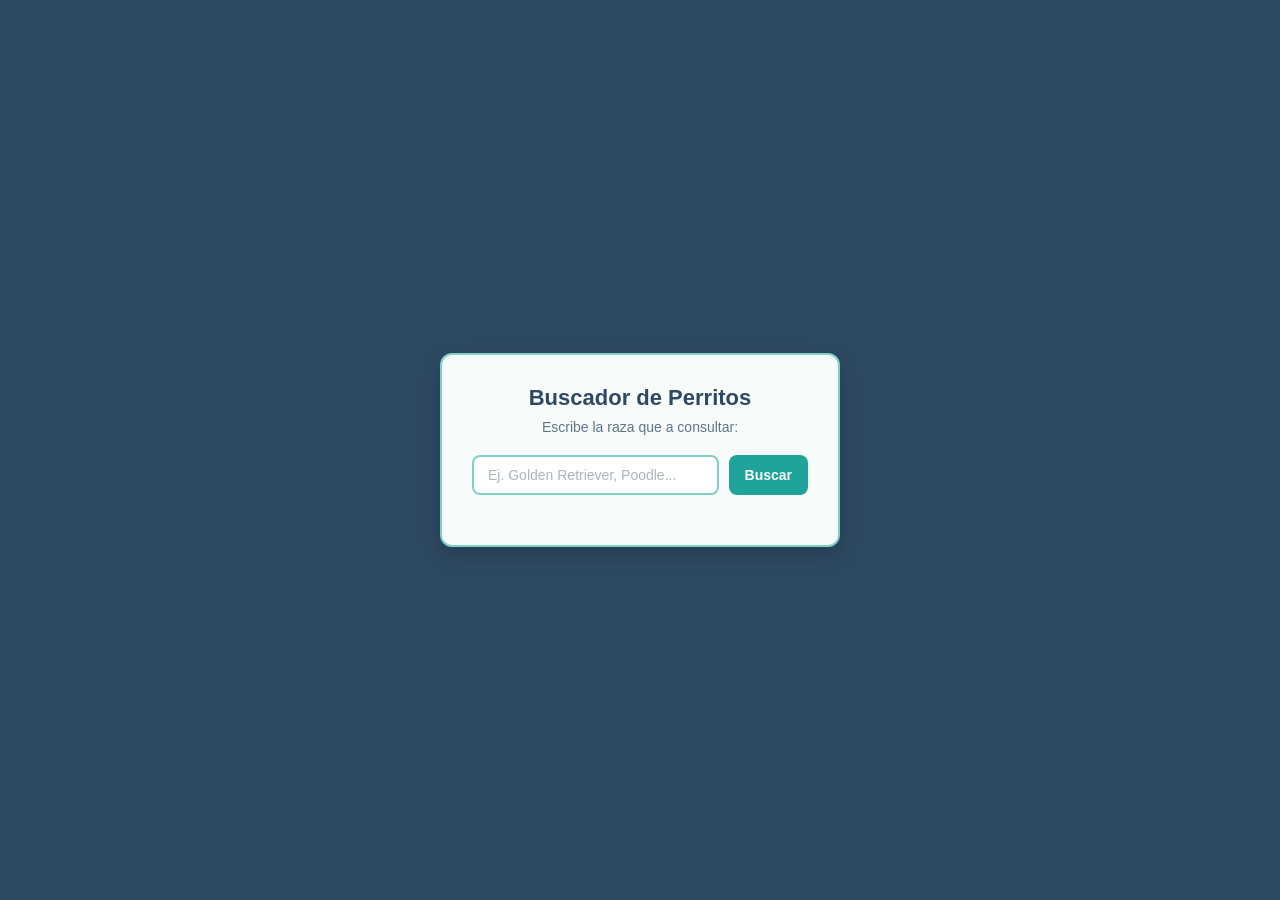
==== index.html @ 5e83907c "first commit" ====
<!DOCTYPE html>
<html lang="es">
<head>
    <meta charset="UTF-8">
    <meta name="viewport" content="width=device-width, initial-scale=1.0">
    <title>Buscador de Razas de Perros</title>
    <link rel="stylesheet" href="style.css">
</head>
<body>

    <div class="card">
        <h1>Buscador de Perritos</h1>
        <p>Escribe la raza que a consultar:</p>

        <div class="search-box">
            <input type="text" id="input-search" placeholder="Ej. Golden Retriever, Poodle...">
            <button id="btn-search">Buscar</button>
        </div>

        <div id="result-container" class="hidden">
            <div class="img-container">
                <img id="dog-img" src="" alt="Foto del perro">
            </div>
            
            <div class="details">
                <h2 id="dog-name">Nombre de la raza</h2>
                <p><strong>Personalidad:</strong> <span id="dog-temperament">-</span></p>
                <p><strong>Esperanza de vida:</strong> <span id="dog-life">-</span></p>
                <p><strong>Origen:</strong> <span id="dog-origin">-</span></p>
            </div>
        </div>

        <p id="error-msg" class="error hidden">No encontramos esa raza, intenta con otra.</p>
    </div>

    <script src="app.js"></script>
</body>
</html>
---- style.css ----
:root {
    --azul-oscuro: #2E4A62;
    --mentolado: #1FA39A;
    --mentita: #7FD1C7;
    --amber: #F2B84B;
    --full-blanco: #F7FBFA;
}

* {
    box-sizing: border-box;
    margin: 0;
    padding: 0;
}

body {
    font-family: 'Segoe UI', Tahoma, Geneva, Verdana, sans-serif;
    background-color: var(--azul-oscuro);
    color: var(--full-blanco);
    display: flex;
    justify-content: center;
    align-items: center;
    min-height: 100vh;
    margin: 0;
}

.card {
    background-color: var(--full-blanco);
    color: var(--azul-oscuro);
    border: 2px solid var(--mentita);
    padding: 30px;
    border-radius: 12px;
    box-shadow: 0 8px 24px rgba(0, 0, 0, 0.2);
    width: 100%;
    max-width: 400px;
    text-align: center;
}

h1 {
    color: var(--azul-oscuro);
    font-size: 22px;
    margin-bottom: 8px;
    font-weight: 700;
}

.card > p {
    color: var(--azul-oscuro);
    opacity: 0.75;
    font-size: 14px;
    margin-bottom: 20px;
}

.search-box {
    display: flex;
    gap: 10px;
    margin-bottom: 20px;
}

input {
    flex: 1;
    background-color: white;
    border: 2px solid var(--mentita);
    padding: 10px 14px;
    border-radius: 8px;
    font-size: 14px;
    color: var(--azul-oscuro);
    outline: none;
}

input::placeholder {
    color: var(--azul-oscuro);
    opacity: 0.4;
}

input:focus {
    border-color: var(--mentolado);
}

button {
    background-color: var(--mentolado);
    color: var(--full-blanco);
    border: none;
    padding: 10px 16px;
    border-radius: 8px;
    cursor: pointer;
    font-weight: 600;
    font-size: 14px;
    transition: background-color 0.2s ease;
}

button:hover {
    background-color: #17857d;
}

.hidden {
    display: none;
}

.img-container {
    height: 240px;
    border-radius: 8px;
    overflow: hidden;
    background-color: white;
    border: 2px solid var(--mentita);
    margin-bottom: 16px;
}

img {
    width: 100%;
    height: 100%;
    object-fit: cover;
}

.details {
    text-align: left;
    background-color: white;
    padding: 15px;
    border-radius: 8px;
    border: 1px solid var(--mentita);
}

.details h2 {
    margin: 0 0 10px 0;
    font-size: 17px;
    color: var(--azul-oscuro);
    text-align: center;
    border-bottom: 2px solid var(--mentita);
    padding-bottom: 6px;
}

.details p {
    margin: 6px 0;
    color: var(--azul-oscuro);
    font-size: 13px;
    display: flex;
    justify-content: space-between;
}

.details strong {
    color: var(--azul-oscuro);
}

.details span {
    color: var(--mentolado);
    font-weight: 600;
}

.error {
    color: var(--azul-oscuro);
    background-color: var(--amber);
    border: 1px solid #d9a23d;
    padding: 10px;
    border-radius: 8px;
    font-weight: 600;
    margin-top: 15px;
    font-size: 13px;
}
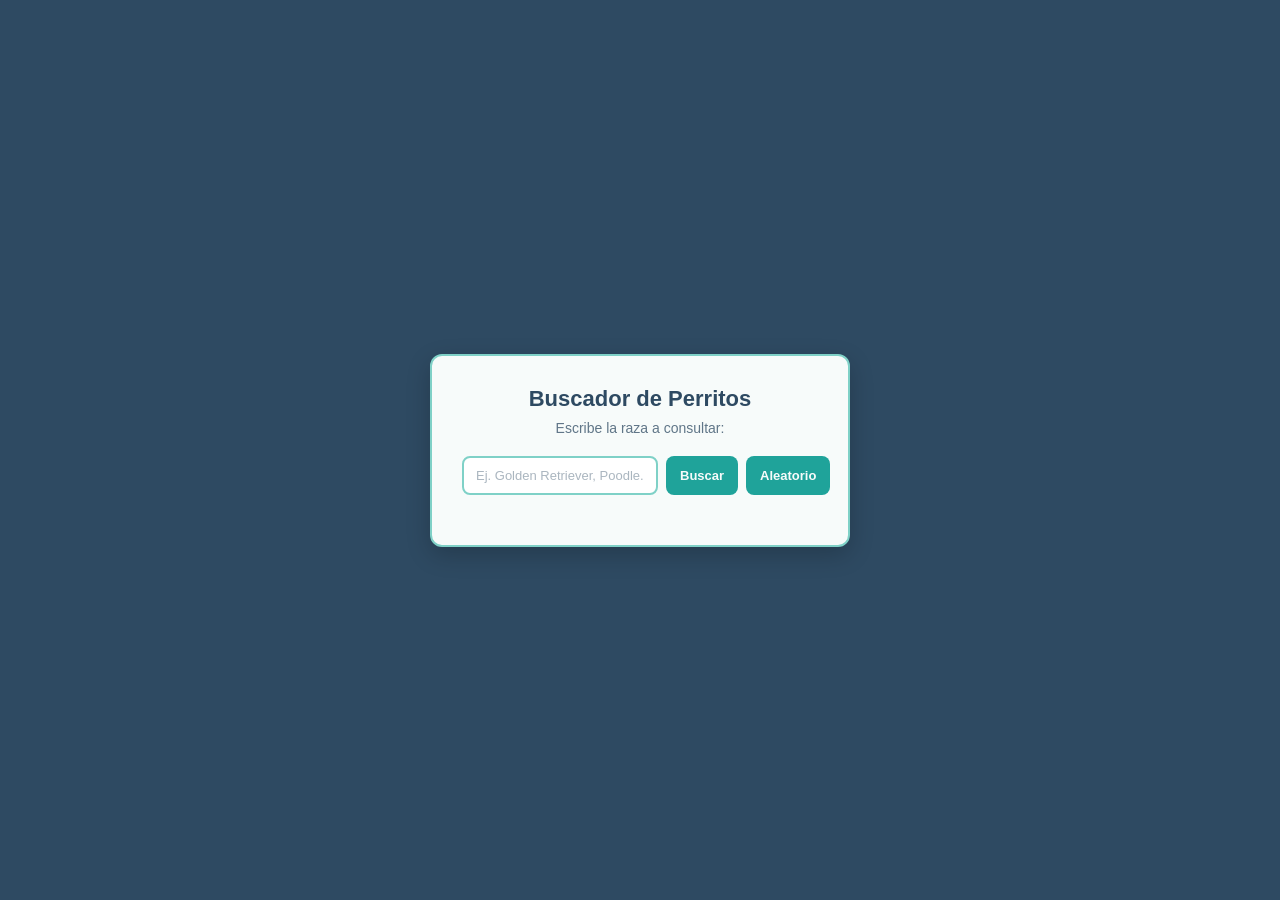
==== commit cf1b70f6: "Fucniones" ====
--- a/index.html
+++ b/index.html
@@ -10,11 +10,12 @@
 
     <div class="card">
         <h1>Buscador de Perritos</h1>
-        <p>Escribe la raza que a consultar:</p>
+        <p>Escribe la raza a consultar:</p>
 
         <div class="search-box">
             <input type="text" id="input-search" placeholder="Ej. Golden Retriever, Poodle...">
             <button id="btn-search">Buscar</button>
+            <button id="btn-random">Aleatorio</button>
         </div>
 
         <div id="result-container" class="hidden">
--- a/style.css
+++ b/style.css
@@ -1,4 +1,3 @@
-
 :root {
     --azul-oscuro: #2E4A62;
     --mentolado: #1FA39A;
@@ -32,7 +31,7 @@
     border-radius: 12px;
     box-shadow: 0 8px 24px rgba(0, 0, 0, 0.2);
     width: 100%;
-    max-width: 400px;
+    max-width: 420px;
     text-align: center;
 }
 
@@ -52,7 +51,7 @@
 
 .search-box {
     display: flex;
-    gap: 10px;
+    gap: 8px;
     margin-bottom: 20px;
 }
 
@@ -60,9 +59,9 @@
     flex: 1;
     background-color: white;
     border: 2px solid var(--mentita);
-    padding: 10px 14px;
+    padding: 10px 12px;
     border-radius: 8px;
-    font-size: 14px;
+    font-size: 13px;
     color: var(--azul-oscuro);
     outline: none;
 }
@@ -80,11 +79,11 @@
     background-color: var(--mentolado);
     color: var(--full-blanco);
     border: none;
-    padding: 10px 16px;
+    padding: 10px 14px;
     border-radius: 8px;
     cursor: pointer;
     font-weight: 600;
-    font-size: 14px;
+    font-size: 13px;
     transition: background-color 0.2s ease;
 }
 
@@ -154,4 +153,4 @@
     font-weight: 600;
     margin-top: 15px;
     font-size: 13px;
-}
+}
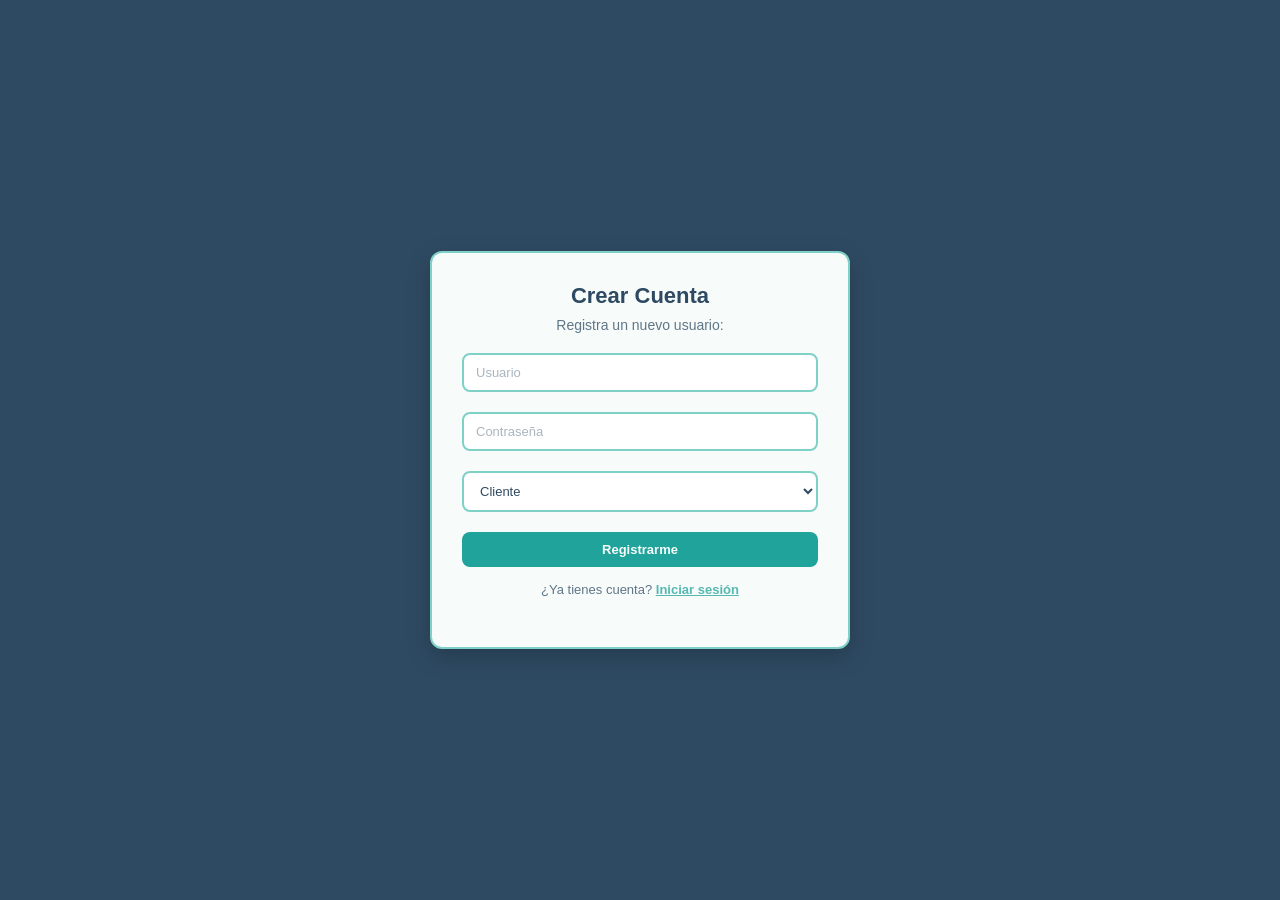
==== commit 42dcb55d: "More and More Funciones" ====
--- a/index.html
+++ b/index.html
@@ -3,37 +3,38 @@
 <head>
     <meta charset="UTF-8">
     <meta name="viewport" content="width=device-width, initial-scale=1.0">
-    <title>Buscador de Razas de Perros</title>
-    <link rel="stylesheet" href="style.css">
+    <title>Registro</title>
+    <link rel="stylesheet" href="./css/style.css">
+    <link rel="stylesheet" href="./css/sesion.css">
 </head>
 <body>
 
     <div class="card">
-        <h1>Buscador de Perritos</h1>
-        <p>Escribe la raza a consultar:</p>
+        <h1>Crear Cuenta</h1>
+        <p>Registra un nuevo usuario:</p>
 
-        <div class="search-box">
-            <input type="text" id="input-search" placeholder="Ej. Golden Retriever, Poodle...">
-            <button id="btn-search">Buscar</button>
-            <button id="btn-random">Aleatorio</button>
-        </div>
+        <form onsubmit="registrarUsuario(event)">
+            <div class="search-box">
+                <input type="text" id="regUser" placeholder="Usuario" required>
+            </div>
+            <div class="search-box">
+                <input type="password" id="regPass" placeholder="Contraseña" required>
+            </div>
+            <div class="search-box">
+                <select id="regRol" style="flex: 1; padding: 10px 12px; border-radius: 8px; border: 2px solid var(--mentita); background: white; color: var(--azul-oscuro); font-size: 13px;">
+                    <option value="Cliente">Cliente</option>
+                    <option value="Boss">Boss</option>
+                    <option value="Admin">Admin</option>
+                </select>
+            </div>
+            <button type="submit" style="width: 100%;">Registrarme</button>
+        </form>
 
-        <div id="result-container" class="hidden">
-            <div class="img-container">
-                <img id="dog-img" src="" alt="Foto del perro">
-            </div>
-            
-            <div class="details">
-                <h2 id="dog-name">Nombre de la raza</h2>
-                <p><strong>Personalidad:</strong> <span id="dog-temperament">-</span></p>
-                <p><strong>Esperanza de vida:</strong> <span id="dog-life">-</span></p>
-                <p><strong>Origen:</strong> <span id="dog-origin">-</span></p>
-            </div>
-        </div>
-
-        <p id="error-msg" class="error hidden">No encontramos esa raza, intenta con otra.</p>
+        <p style="margin-top: 15px; font-size: 13px;">
+            ¿Ya tienes cuenta? <a href="./html/sesion.html" style="color: var(--mentolado); font-weight: 600;">Iniciar sesión</a>
+        </p>
     </div>
 
-    <script src="app.js"></script>
+    <script src="./js/registro.js"></script>
 </body>
 </html>
--- a/css/style.css
+++ b/css/style.css
@@ -0,0 +1,161 @@
+:root {
+    --azul-oscuro: #2E4A62;
+    --mentolado: #1FA39A;
+    --mentita: #7FD1C7;
+    --amber: #F2B84B;
+    --full-blanco: #F7FBFA;
+}
+
+* {
+    box-sizing: border-box;
+    margin: 0;
+    padding: 0;
+}
+
+body {
+    font-family: 'Segoe UI', Tahoma, Geneva, Verdana, sans-serif;
+    background-color: var(--azul-oscuro);
+    color: var(--full-blanco);
+    display: flex;
+    justify-content: center;
+    align-items: center;
+    min-height: 100vh;
+    margin: 0;
+}
+
+.card {
+    background-color: var(--full-blanco);
+    color: var(--azul-oscuro);
+    border: 2px solid var(--mentita);
+    padding: 30px;
+    border-radius: 12px;
+    box-shadow: 0 8px 24px rgba(0, 0, 0, 0.2);
+    width: 100%;
+    max-width: 420px;
+    text-align: center;
+}
+
+h1 {
+    color: var(--azul-oscuro);
+    font-size: 22px;
+    margin-bottom: 8px;
+    font-weight: 700;
+}
+
+.card > p {
+    color: var(--azul-oscuro);
+    opacity: 0.75;
+    font-size: 14px;
+    margin-bottom: 20px;
+}
+
+input {
+    flex: 1;
+    background-color: white;
+    border: 2px solid var(--mentita);
+    padding: 10px 12px;
+    border-radius: 8px;
+    font-size: 13px;
+    color: var(--azul-oscuro);
+    outline: none;
+}
+
+input::placeholder {
+    color: var(--azul-oscuro);
+    opacity: 0.4;
+}
+
+input:focus {
+    border-color: var(--mentolado);
+}
+
+button {
+    background-color: var(--mentolado);
+    color: var(--full-blanco);
+    border: none;
+    padding: 10px 14px;
+    border-radius: 8px;
+    cursor: pointer;
+    font-weight: 600;
+    font-size: 13px;
+    transition: background-color 0.2s ease;
+}
+
+button:hover {
+    background-color: #17857d;
+}
+
+.hidden {
+    display: none;
+}
+
+.error {
+    color: var(--azul-oscuro);
+    background-color: var(--amber);
+    border: 1px solid #d9a23d;
+    padding: 10px;
+    border-radius: 8px;
+    font-weight: 600;
+    margin-top: 15px;
+    font-size: 13px;
+}
+
+.search-box {
+    display: flex;
+    gap: 8px;
+    margin-bottom: 20px;
+}
+
+.img-container {
+    width: 100%;
+    height: 240px;
+    border-radius: 8px;
+    overflow: hidden;
+    background-color: white;
+    border: 2px solid var(--mentita);
+    margin-bottom: 16px;
+}
+
+img {
+    width: 100%;
+    height: 100%;
+    max-width: 100%;
+    object-fit: cover;
+    display: block;
+}
+
+.details {
+    text-align: left;
+    background-color: white;
+    padding: 15px;
+    border-radius: 8px;
+    border: 1px solid var(--mentita);
+}
+
+.details h2 {
+    margin: 0 0 10px 0;
+    font-size: 17px;
+    color: var(--azul-oscuro);
+    text-align: center;
+    border-bottom: 2px solid var(--mentita);
+    padding-bottom: 6px;
+}
+
+.details p {
+    margin: 6px 0;
+    color: var(--azul-oscuro);
+    font-size: 13px;
+    display: flex;
+    justify-content: space-between;
+    gap: 10px;
+}
+
+.details strong {
+    color: var(--azul-oscuro);
+}
+
+.details span {
+    color: var(--mentolado);
+    font-weight: 600;
+    text-align: right;
+}
--- a/css/sesion.css
+++ b/css/sesion.css
@@ -0,0 +1,39 @@
+.campo-grupo {
+    display: flex;
+    margin-bottom: 14px;
+}
+
+select {
+    flex: 1;
+    background-color: white;
+    border: 2px solid var(--mentita);
+    padding: 10px 12px;
+    border-radius: 8px;
+    font-size: 13px;
+    color: var(--azul-oscuro);
+    outline: none;
+}
+
+select:focus {
+    border-color: var(--mentolado);
+}
+
+.btn-completo {
+    width: 100%;
+}
+
+.texto-cambio {
+    margin-top: 15px;
+    font-size: 13px;
+    color: var(--azul-oscuro);
+}
+
+.texto-cambio a {
+    color: var(--mentolado);
+    font-weight: 600;
+    text-decoration: none;
+}
+
+.texto-cambio a:hover {
+    text-decoration: underline;
+}
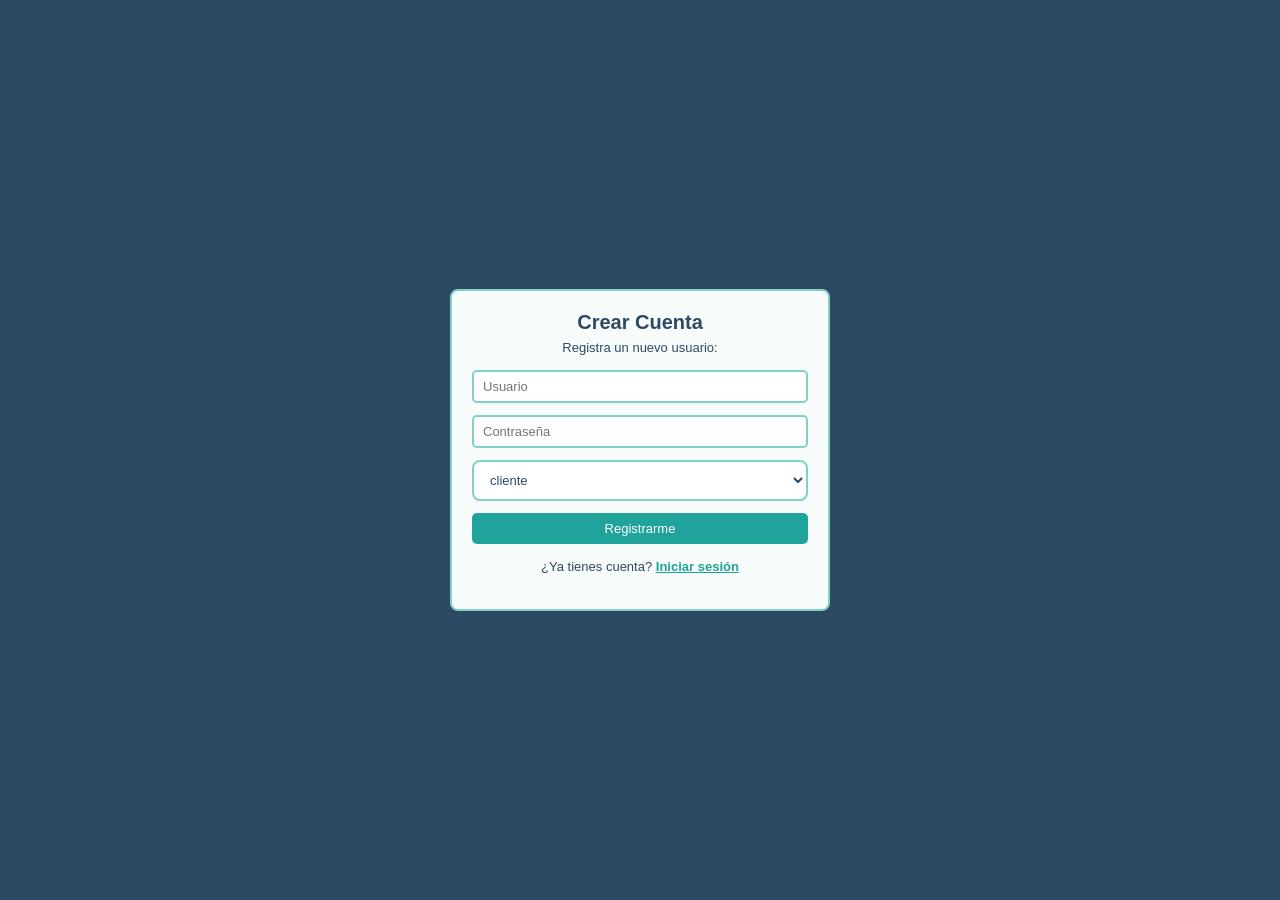
==== commit 14ea99df: "++Funciones" ====
--- a/index.html
+++ b/index.html
@@ -21,10 +21,10 @@
                 <input type="password" id="regPass" placeholder="Contraseña" required>
             </div>
             <div class="search-box">
-                <select id="regRol" style="flex: 1; padding: 10px 12px; border-radius: 8px; border: 2px solid var(--mentita); background: white; color: var(--azul-oscuro); font-size: 13px;">
-                    <option value="Cliente">Cliente</option>
-                    <option value="Boss">Boss</option>
-                    <option value="Admin">Admin</option>
+                 <select id="regRol" style="flex: 1; padding: 10px 12px; border-radius: 8px; border: 2px solid var(--mentita); background: white; color: var(--azul-oscuro); font-size: 13px;">
+                    <option value="cliente">cliente</option>
+                    <option value="boss">boss</option>
+                    <option value="admin">admin</option>
                 </select>
             </div>
             <button type="submit" style="width: 100%;">Registrarme</button>
--- a/css/style.css
+++ b/css/style.css
@@ -13,76 +13,53 @@
 }
 
 body {
-    font-family: 'Segoe UI', Tahoma, Geneva, Verdana, sans-serif;
+    font-family: Arial, sans-serif;
     background-color: var(--azul-oscuro);
     color: var(--full-blanco);
     display: flex;
     justify-content: center;
     align-items: center;
     min-height: 100vh;
-    margin: 0;
 }
 
 .card {
     background-color: var(--full-blanco);
     color: var(--azul-oscuro);
     border: 2px solid var(--mentita);
-    padding: 30px;
-    border-radius: 12px;
-    box-shadow: 0 8px 24px rgba(0, 0, 0, 0.2);
+    padding: 20px;
+    border-radius: 8px;
     width: 100%;
-    max-width: 420px;
+    max-width: 380px;
     text-align: center;
 }
 
 h1 {
-    color: var(--azul-oscuro);
-    font-size: 22px;
-    margin-bottom: 8px;
-    font-weight: 700;
+    font-size: 20px;
+    margin-bottom: 6px;
 }
 
 .card > p {
-    color: var(--azul-oscuro);
-    opacity: 0.75;
-    font-size: 14px;
-    margin-bottom: 20px;
+    font-size: 13px;
+    margin-bottom: 15px;
 }
 
 input {
     flex: 1;
-    background-color: white;
     border: 2px solid var(--mentita);
-    padding: 10px 12px;
-    border-radius: 8px;
+    padding: 7px 9px;
+    border-radius: 5px;
     font-size: 13px;
     color: var(--azul-oscuro);
-    outline: none;
-}
-
-input::placeholder {
-    color: var(--azul-oscuro);
-    opacity: 0.4;
-}
-
-input:focus {
-    border-color: var(--mentolado);
 }
 
 button {
     background-color: var(--mentolado);
-    color: var(--full-blanco);
+    color: white;
     border: none;
-    padding: 10px 14px;
-    border-radius: 8px;
+    padding: 8px 10px;
+    border-radius: 5px;
     cursor: pointer;
-    font-weight: 600;
     font-size: 13px;
-    transition: background-color 0.2s ease;
-}
-
-button:hover {
-    background-color: #17857d;
 }
 
 .hidden {
@@ -90,36 +67,32 @@
 }
 
 .error {
+    background-color: var(--amber);
     color: var(--azul-oscuro);
-    background-color: var(--amber);
-    border: 1px solid #d9a23d;
-    padding: 10px;
-    border-radius: 8px;
-    font-weight: 600;
-    margin-top: 15px;
+    padding: 8px;
+    border-radius: 5px;
+    margin-top: 10px;
     font-size: 13px;
 }
 
 .search-box {
     display: flex;
-    gap: 8px;
-    margin-bottom: 20px;
+    gap: 6px;
+    margin-bottom: 12px;
 }
 
 .img-container {
     width: 100%;
-    height: 240px;
-    border-radius: 8px;
+    height: 200px;
+    border: 2px solid var(--mentita);
+    border-radius: 5px;
     overflow: hidden;
-    background-color: white;
-    border: 2px solid var(--mentita);
-    margin-bottom: 16px;
+    margin-bottom: 10px;
 }
 
 img {
     width: 100%;
     height: 100%;
-    max-width: 100%;
     object-fit: cover;
     display: block;
 }
@@ -127,35 +100,97 @@
 .details {
     text-align: left;
     background-color: white;
-    padding: 15px;
-    border-radius: 8px;
+    padding: 10px;
+    border-radius: 5px;
+    border: 1px solid var(--mentita);
+    font-size: 13px;
+}
+
+.details h2 {
+    font-size: 15px;
+    margin-bottom: 6px;
+    text-align: center;
+}
+
+.details p {
+    margin-bottom: 4px;
+}
+
+select {
+    flex: 1;
+    border: 2px solid var(--mentita);
+    padding: 7px 9px;
+    border-radius: 5px;
+    font-size: 13px;
+    background-color: white;
+    color: var(--azul-oscuro);
+}
+
+.galeria-grid {
+    display: grid;
+    grid-template-columns: repeat(2, 1fr);
+    gap: 8px;
+}
+
+.galeria-grid img {
+    width: 100%;
+    height: 110px;
+    object-fit: cover;
+    border-radius: 5px;
     border: 1px solid var(--mentita);
 }
 
-.details h2 {
-    margin: 0 0 10px 0;
-    font-size: 17px;
-    color: var(--azul-oscuro);
-    text-align: center;
-    border-bottom: 2px solid var(--mentita);
-    padding-bottom: 6px;
+.tabla-contenedor {
+    max-height: 250px;
+    overflow-y: auto;
 }
 
-.details p {
-    margin: 6px 0;
-    color: var(--azul-oscuro);
-    font-size: 13px;
-    display: flex;
-    justify-content: space-between;
-    gap: 10px;
+table {
+    width: 100%;
+    border-collapse: collapse;
+    font-size: 12px;
+    background-color: white;
+    text-align: left;
 }
 
-.details strong {
-    color: var(--azul-oscuro);
+th, td {
+    border: 1px solid var(--mentita);
+    padding: 6px;
 }
 
-.details span {
-    color: var(--mentolado);
-    font-weight: 600;
-    text-align: right;
+th {
+    background-color: var(--mentolado);
+    color: white;
+}
+
+.galeria-grid {
+    display: grid;
+    grid-template-columns: repeat(2, 1fr);
+    gap: 6px;
+}
+
+.galeria-grid img {
+    width: 100%;
+    height: 110px;
+    object-fit: cover;
+    border-radius: 5px;
+    border: 1px solid var(--mentita);
+}
+
+table {
+    width: 100%;
+    border-collapse: collapse;
+    font-size: 12px;
+    background-color: white;
+    text-align: left;
+}
+
+th, td {
+    border: 1px solid var(--mentita);
+    padding: 6px;
+}
+
+th {
+    background-color: var(--mentolado);
+    color: white;
 }
--- a/css/sesion.css
+++ b/css/sesion.css
@@ -1,21 +1,16 @@
 .campo-grupo {
     display: flex;
-    margin-bottom: 14px;
+    margin-bottom: 10px;
 }
 
 select {
     flex: 1;
+    border: 2px solid var(--mentita);
+    padding: 7px 9px;
+    border-radius: 5px;
+    font-size: 13px;
     background-color: white;
-    border: 2px solid var(--mentita);
-    padding: 10px 12px;
-    border-radius: 8px;
-    font-size: 13px;
     color: var(--azul-oscuro);
-    outline: none;
-}
-
-select:focus {
-    border-color: var(--mentolado);
 }
 
 .btn-completo {
@@ -23,17 +18,10 @@
 }
 
 .texto-cambio {
-    margin-top: 15px;
+    margin-top: 12px;
     font-size: 13px;
-    color: var(--azul-oscuro);
 }
 
 .texto-cambio a {
     color: var(--mentolado);
-    font-weight: 600;
-    text-decoration: none;
-}
-
-.texto-cambio a:hover {
-    text-decoration: underline;
 }
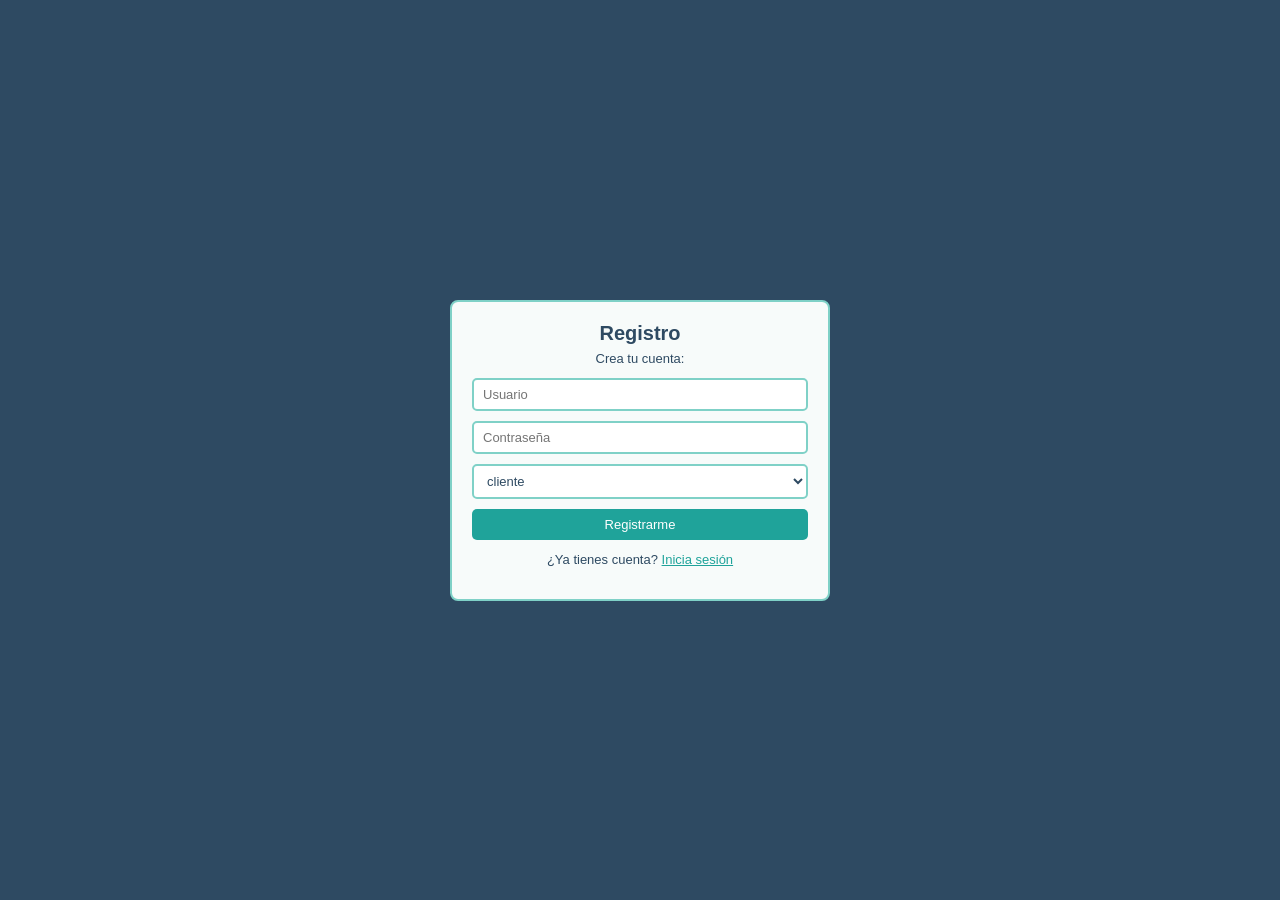
==== commit d8d93cfa: "Mejoras" ====
--- a/index.html
+++ b/index.html
@@ -8,31 +8,28 @@
     <link rel="stylesheet" href="./css/sesion.css">
 </head>
 <body>
+    <div class="card">
+        <h1>Registro</h1>
+        <p>Crea tu cuenta:</p>
 
-    <div class="card">
-        <h1>Crear Cuenta</h1>
-        <p>Registra un nuevo usuario:</p>
-
-        <form onsubmit="registrarUsuario(event)">
-            <div class="search-box">
-                <input type="text" id="regUser" placeholder="Usuario" required>
+        <form onsubmit="registrar(event)">
+            <div class="fila">
+                <input type="text" id="usuarioReg" placeholder="Usuario" required>
             </div>
-            <div class="search-box">
-                <input type="password" id="regPass" placeholder="Contraseña" required>
+            <div class="fila">
+                <input type="password" id="claveReg" placeholder="Contraseña" required>
             </div>
-            <div class="search-box">
-                 <select id="regRol" style="flex: 1; padding: 10px 12px; border-radius: 8px; border: 2px solid var(--mentita); background: white; color: var(--azul-oscuro); font-size: 13px;">
+            <div class="fila">
+                <select id="rolReg">
                     <option value="cliente">cliente</option>
+                    <option value="admin">admin</option>
                     <option value="boss">boss</option>
-                    <option value="admin">admin</option>
                 </select>
             </div>
-            <button type="submit" style="width: 100%;">Registrarme</button>
+            <button type="submit" class="ancho-full">Registrarme</button>
         </form>
 
-        <p style="margin-top: 15px; font-size: 13px;">
-            ¿Ya tienes cuenta? <a href="./html/sesion.html" style="color: var(--mentolado); font-weight: 600;">Iniciar sesión</a>
-        </p>
+        <p class="enlace-texto">¿Ya tienes cuenta? <a href="./html/sesion.html">Inicia sesión</a></p>
     </div>
 
     <script src="./js/registro.js"></script>
--- a/css/style.css
+++ b/css/style.css
@@ -40,15 +40,22 @@
 
 .card > p {
     font-size: 13px;
-    margin-bottom: 15px;
+    margin-bottom: 12px;
 }
 
-input {
+.fila {
+    display: flex;
+    gap: 6px;
+    margin-bottom: 10px;
+}
+
+input, select {
     flex: 1;
     border: 2px solid var(--mentita);
     padding: 7px 9px;
     border-radius: 5px;
     font-size: 13px;
+    background-color: white;
     color: var(--azul-oscuro);
 }
 
@@ -62,7 +69,16 @@
     font-size: 13px;
 }
 
-.hidden {
+.btn-oscuro {
+    background-color: var(--azul-oscuro);
+    margin-top: 12px;
+}
+
+.ancho-full {
+    width: 100%;
+}
+
+.ocultar {
     display: none;
 }
 
@@ -75,74 +91,55 @@
     font-size: 13px;
 }
 
-.search-box {
-    display: flex;
-    gap: 6px;
-    margin-bottom: 12px;
-}
-
-.img-container {
+.caja-foto {
     width: 100%;
-    height: 200px;
+    height: 190px;
     border: 2px solid var(--mentita);
     border-radius: 5px;
     overflow: hidden;
     margin-bottom: 10px;
 }
 
-img {
+.caja-foto img {
     width: 100%;
     height: 100%;
     object-fit: cover;
     display: block;
 }
 
-.details {
+.cuadricula {
+    display: grid;
+    grid-template-columns: repeat(2, 1fr);
+    gap: 6px;
+    margin-bottom: 10px;
+}
+
+.cuadricula img {
+    width: 100%;
+    height: 105px;
+    object-fit: cover;
+    border-radius: 5px;
+    border: 1px solid var(--mentita);
+}
+
+.caja-datos {
     text-align: left;
     background-color: white;
     padding: 10px;
     border-radius: 5px;
     border: 1px solid var(--mentita);
     font-size: 13px;
+    margin-top: 8px;
 }
 
-.details h2 {
+.caja-datos h2 {
     font-size: 15px;
     margin-bottom: 6px;
     text-align: center;
 }
 
-.details p {
+.caja-datos p {
     margin-bottom: 4px;
-}
-
-select {
-    flex: 1;
-    border: 2px solid var(--mentita);
-    padding: 7px 9px;
-    border-radius: 5px;
-    font-size: 13px;
-    background-color: white;
-    color: var(--azul-oscuro);
-}
-
-.galeria-grid {
-    display: grid;
-    grid-template-columns: repeat(2, 1fr);
-    gap: 8px;
-}
-
-.galeria-grid img {
-    width: 100%;
-    height: 110px;
-    object-fit: cover;
-    border-radius: 5px;
-    border: 1px solid var(--mentita);
-}
-
-.tabla-contenedor {
-    max-height: 250px;
-    overflow-y: auto;
 }
 
 table {
@@ -151,38 +148,7 @@
     font-size: 12px;
     background-color: white;
     text-align: left;
-}
-
-th, td {
-    border: 1px solid var(--mentita);
-    padding: 6px;
-}
-
-th {
-    background-color: var(--mentolado);
-    color: white;
-}
-
-.galeria-grid {
-    display: grid;
-    grid-template-columns: repeat(2, 1fr);
-    gap: 6px;
-}
-
-.galeria-grid img {
-    width: 100%;
-    height: 110px;
-    object-fit: cover;
-    border-radius: 5px;
-    border: 1px solid var(--mentita);
-}
-
-table {
-    width: 100%;
-    border-collapse: collapse;
-    font-size: 12px;
-    background-color: white;
-    text-align: left;
+    margin-top: 8px;
 }
 
 th, td {
--- a/css/sesion.css
+++ b/css/sesion.css
@@ -1,27 +1,8 @@
-.campo-grupo {
-    display: flex;
-    margin-bottom: 10px;
-}
-
-select {
-    flex: 1;
-    border: 2px solid var(--mentita);
-    padding: 7px 9px;
-    border-radius: 5px;
-    font-size: 13px;
-    background-color: white;
-    color: var(--azul-oscuro);
-}
-
-.btn-completo {
-    width: 100%;
-}
-
-.texto-cambio {
+.enlace-texto {
     margin-top: 12px;
     font-size: 13px;
 }
 
-.texto-cambio a {
+.enlace-texto a {
     color: var(--mentolado);
 }
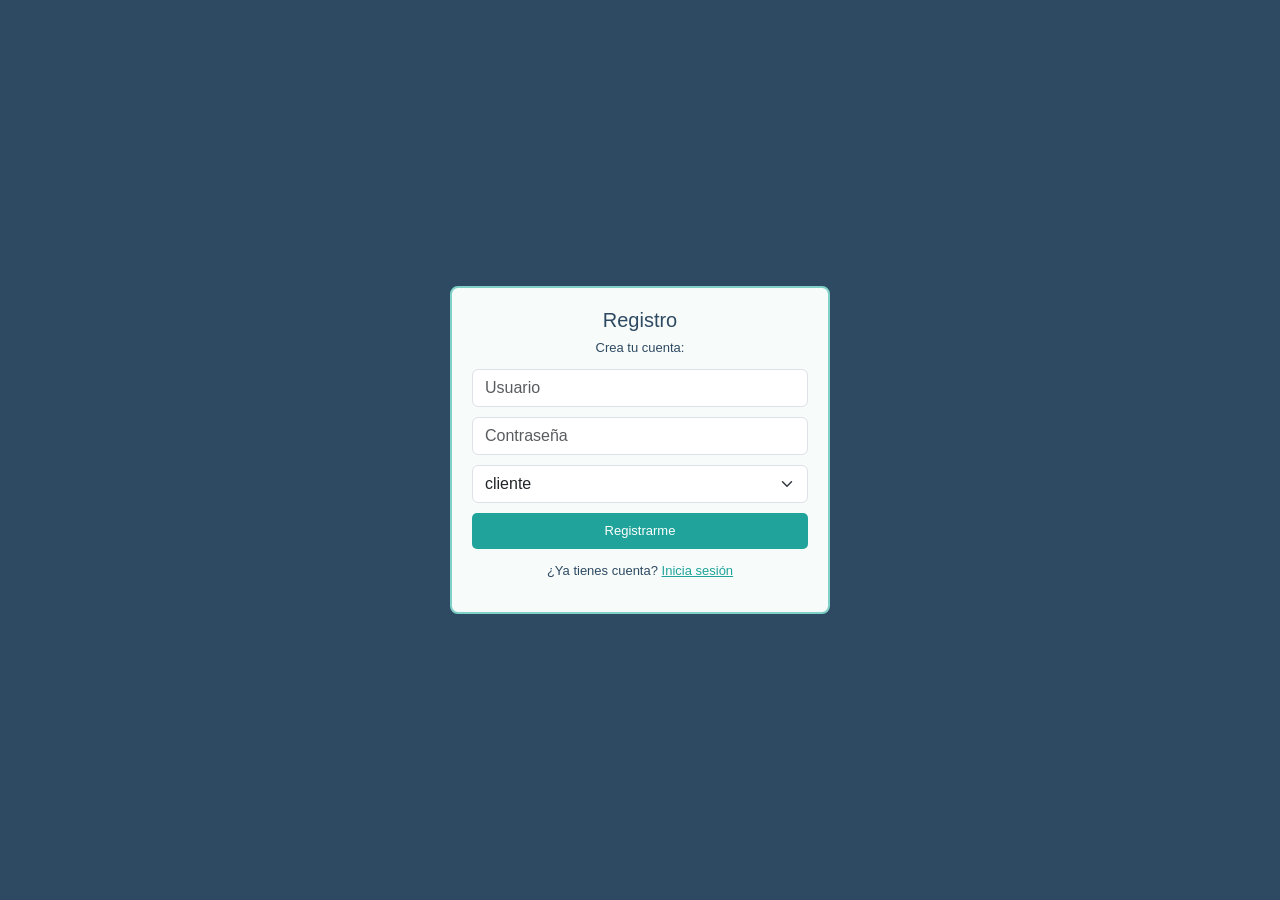
==== commit 02676c0b: "+funciones finales" ====
--- a/index.html
+++ b/index.html
@@ -4,33 +4,37 @@
     <meta charset="UTF-8">
     <meta name="viewport" content="width=device-width, initial-scale=1.0">
     <title>Registro</title>
+    <link href="https://cdn.jsdelivr.net/npm/bootstrap@5.3.3/dist/css/bootstrap.min.css" rel="stylesheet">
     <link rel="stylesheet" href="./css/style.css">
     <link rel="stylesheet" href="./css/sesion.css">
 </head>
 <body>
-    <div class="card">
+    <main class="card">
         <h1>Registro</h1>
         <p>Crea tu cuenta:</p>
 
         <form onsubmit="registrar(event)">
             <div class="fila">
-                <input type="text" id="usuarioReg" placeholder="Usuario" required>
+                <label for="usuarioReg" class="visually-hidden">Usuario</label>
+                <input type="text" id="usuarioReg" class="form-control" placeholder="Usuario" required>
             </div>
             <div class="fila">
-                <input type="password" id="claveReg" placeholder="Contraseña" required>
+                <label for="claveReg" class="visually-hidden">Contraseña</label>
+                <input type="password" id="claveReg" class="form-control" placeholder="Contraseña" required>
             </div>
             <div class="fila">
-                <select id="rolReg">
+                <label for="rolReg" class="visually-hidden">Rol</label>
+                <select id="rolReg" class="form-select">
                     <option value="cliente">cliente</option>
                     <option value="admin">admin</option>
                     <option value="boss">boss</option>
                 </select>
             </div>
-            <button type="submit" class="ancho-full">Registrarme</button>
+            <button type="submit" class="btn ancho-full">Registrarme</button>
         </form>
 
         <p class="enlace-texto">¿Ya tienes cuenta? <a href="./html/sesion.html">Inicia sesión</a></p>
-    </div>
+    </main>
 
     <script src="./js/registro.js"></script>
 </body>
--- a/css/style.css
+++ b/css/style.css
@@ -20,6 +20,7 @@
     justify-content: center;
     align-items: center;
     min-height: 100vh;
+    padding: 16px;
 }
 
 .card {
@@ -31,6 +32,10 @@
     width: 100%;
     max-width: 380px;
     text-align: center;
+}
+
+.ancho-app {
+    max-width: 540px;
 }
 
 h1 {
@@ -59,7 +64,7 @@
     color: var(--azul-oscuro);
 }
 
-button {
+button.btn, button {
     background-color: var(--mentolado);
     color: white;
     border: none;
@@ -69,8 +74,13 @@
     font-size: 13px;
 }
 
+button.btn:hover, button:hover {
+    background-color: #17877f;
+    color: white;
+}
+
 .btn-oscuro {
-    background-color: var(--azul-oscuro);
+    background-color: var(--azul-oscuro) !important;
     margin-top: 12px;
 }
 
@@ -79,7 +89,7 @@
 }
 
 .ocultar {
-    display: none;
+    display: none !important;
 }
 
 .error {
